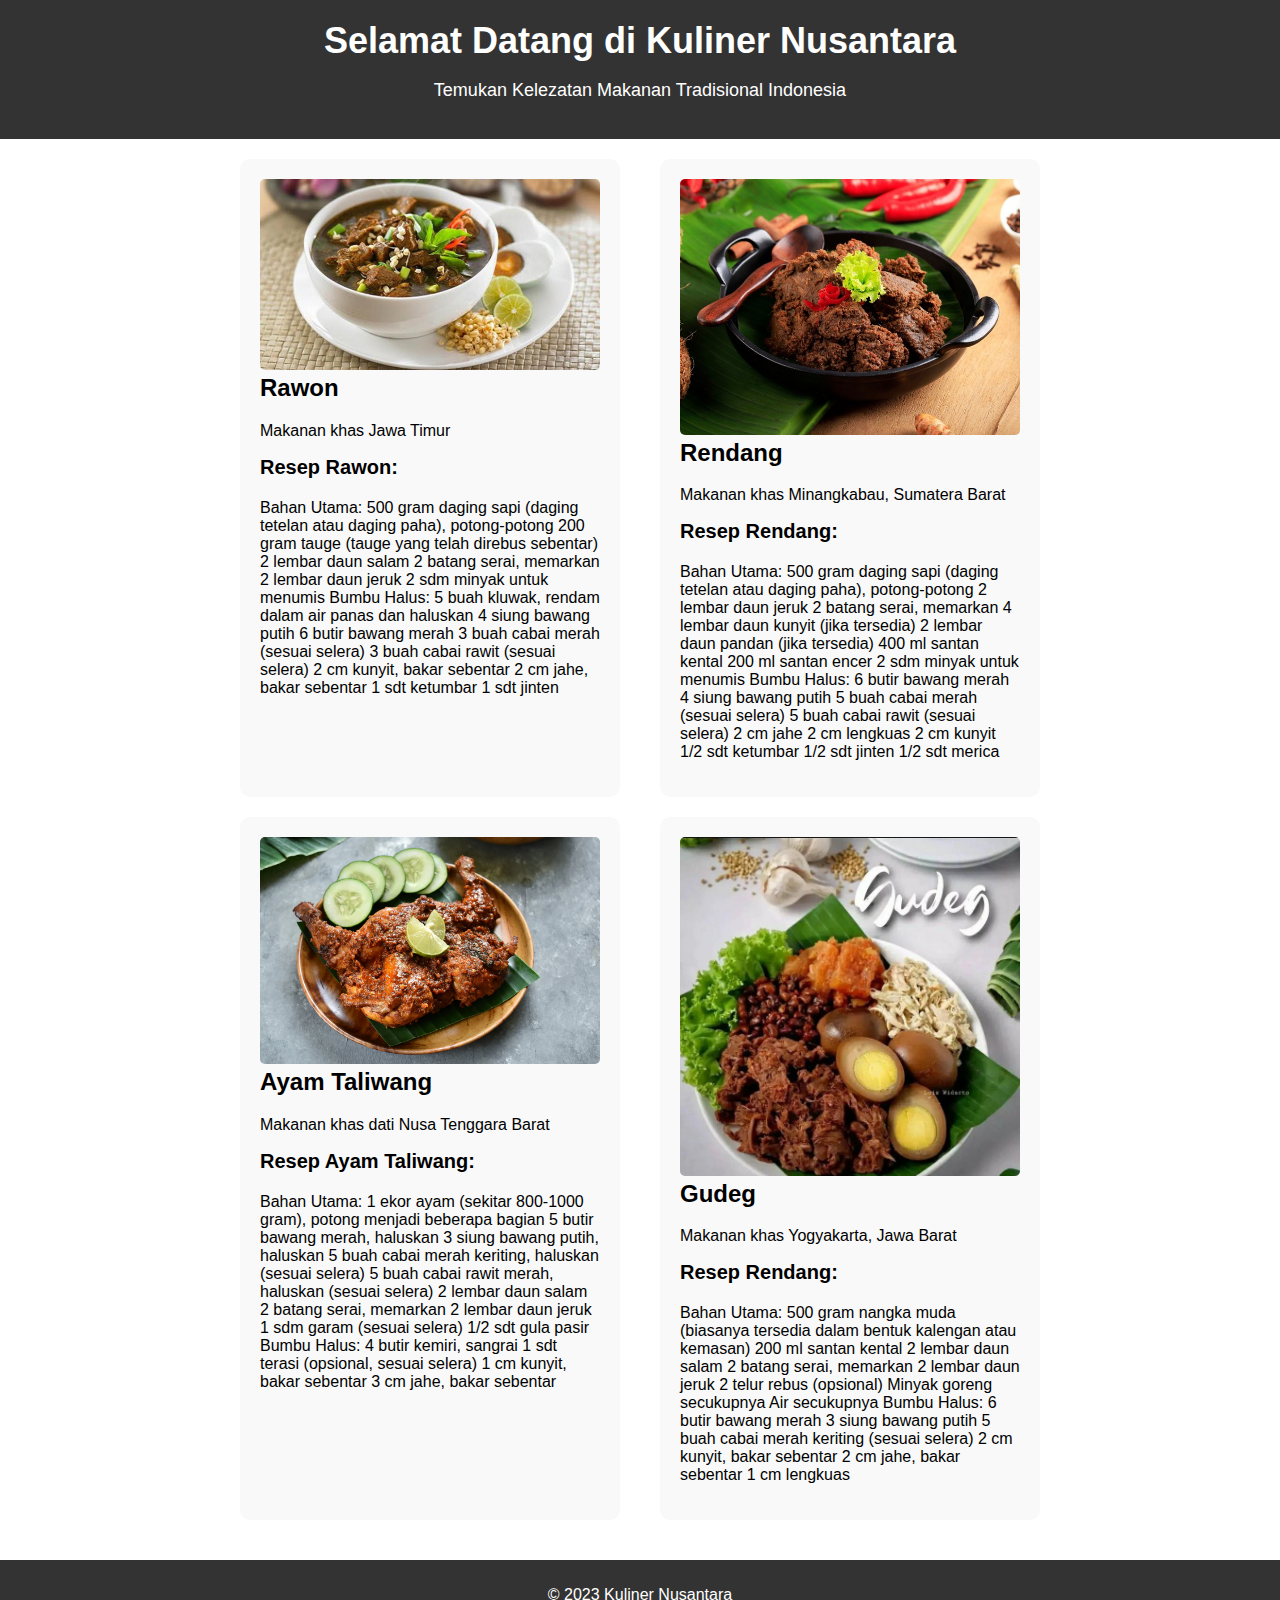
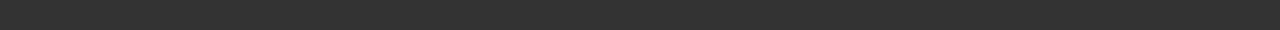
==== index.html @ 80590ab7 "first commit" ====
<!DOCTYPE html>
<html lang="id"> 
<head>
    <meta charset="UTF-8">
    <meta name="viewport" content="width=device-width, initial-scale=1.0">
    <title>Makanan Nusantara</title>
    <link rel="stylesheet" href="style.css">
</head>
<body>
    <header>
        <h1>Selamat Datang di Kuliner Nusantara</h1>
        <p>Temukan Kelezatan Makanan Tradisional Indonesia</p>
    </header>
    <main>
        <section class="makanan">
            <div class="makanan-item">
                <img src="Rawon.jph.jpg" alt="Rawon">
                <h2>Rawon</h2>
                <p>Makanan khas Jawa Timur</p>
                <h3>Resep Rawon:</h3>
                <p>
                    Bahan Utama:
                    500 gram daging sapi (daging tetelan atau daging paha), potong-potong
                    200 gram tauge (tauge yang telah direbus sebentar)
                    2 lembar daun salam
                    2 batang serai, memarkan
                    2 lembar daun jeruk
                    2 sdm minyak untuk menumis
                    Bumbu Halus:

                    5 buah kluwak, rendam dalam air panas dan haluskan
                    4 siung bawang putih
                    6 butir bawang merah
                    3 buah cabai merah (sesuai selera)
                    3 buah cabai rawit (sesuai selera)
                    2 cm kunyit, bakar sebentar
                    2 cm jahe, bakar sebentar
                    1 sdt ketumbar
                    1 sdt jinten    
                </p>
            </div>
            <div class="makanan-item">
                <img src="rendang.jpg" alt="Rendang">
                <h2>Rendang</h2>
                <p>Makanan khas Minangkabau, Sumatera Barat</p>
                <h3>Resep Rendang:</h3>
                <p>
                    Bahan Utama:

                    500 gram daging sapi (daging tetelan atau daging paha), potong-potong
                    2 lembar daun jeruk
                    2 batang serai, memarkan
                    4 lembar daun kunyit (jika tersedia)
                    2 lembar daun pandan (jika tersedia)
                    400 ml santan kental
                    200 ml santan encer
                    2 sdm minyak untuk menumis
                    Bumbu Halus:
                    
                    6 butir bawang merah
                    4 siung bawang putih
                    5 buah cabai merah (sesuai selera)
                    5 buah cabai rawit (sesuai selera)
                    2 cm jahe
                    2 cm lengkuas
                    2 cm kunyit
                    1/2 sdt ketumbar
                    1/2 sdt jinten
                    1/2 sdt merica
                </p>
            </div>
            <div class="makanan-item">
                <img src="ayamTaliwang.jpg" alt="Ayam Taliwang">
                <h2>Ayam Taliwang</h2>
                <p>Makanan khas dati Nusa Tenggara Barat</p>
                <h3>Resep Ayam Taliwang:</h3>

                <p>
                     <p>
                        Bahan Utama:

                        1 ekor ayam (sekitar 800-1000 gram), potong menjadi beberapa bagian
                        5 butir bawang merah, haluskan
                        3 siung bawang putih, haluskan
                        5 buah cabai merah keriting, haluskan (sesuai selera)
                        5 buah cabai rawit merah, haluskan (sesuai selera)
                        2 lembar daun salam
                        2 batang serai, memarkan
                        2 lembar daun jeruk
                        1 sdm garam (sesuai selera)
                        1/2 sdt gula pasir
                        Bumbu Halus:
                        
                        4 butir kemiri, sangrai
                        1 sdt terasi (opsional, sesuai selera)
                        1 cm kunyit, bakar sebentar
                        3 cm jahe, bakar sebentar
                </p> 
                </p>
            </div>
            <div class="makanan-item">
                <img src="gudeg.jpg" alt="Gudeg">
                <h2>Gudeg</h2>
                <p>Makanan khas Yogyakarta, Jawa Barat</p>
                <h3>Resep Rendang:</h3>
                <p>
                    Bahan Utama:

                    500 gram nangka muda (biasanya tersedia dalam bentuk kalengan atau kemasan)
                    200 ml santan kental
                    2 lembar daun salam
                    2 batang serai, memarkan
                    2 lembar daun jeruk
                    2 telur rebus (opsional)
                    Minyak goreng secukupnya
                    Air secukupnya
                    Bumbu Halus:
                    
                    6 butir bawang merah
                    3 siung bawang putih
                    5 buah cabai merah keriting (sesuai selera)
                    2 cm kunyit, bakar sebentar
                    2 cm jahe, bakar sebentar
                    1 cm lengkuas
                </p>
            </div>
            
            <!-- Tambahkan makanan lainnya di sini -->
        </section>
    </main>
    <footer>
        <p>&copy; 2023 Kuliner Nusantara</p>
    </footer>
    <script src="script.js"></script>
</body>
</html>
---- style.css ----
body {
    font-family: Arial, sans-serif;
    margin: 0;
    padding: 0;
}

header {
    background-color: #333;
    color: white;
    text-align: center;
    padding: 20px;
}

header h1 {
    margin: 0;
    font-size: 36px;
}

header p {
    font-size: 18px;
}

main {
    max-width: 800px;
    margin: 0 auto;
    padding: 20px;
}

.makanan {
    display: flex;
    flex-wrap: wrap;
    justify-content: space-between;
}

.makanan-item {
    background-color: #f9f9f9;
    padding: 20px;
    border-radius: 10px;
    width: calc(50% - 20px);
    margin-bottom: 20px;
    box-sizing: border-box;
}

.makanan-item img {
    max-width: 100%;
    height: auto;
    border-radius: 5px;
}

.makanan-item h2 {
    font-size: 24px;
    margin-top: 0;
}

.makanan-item h3 {
    font-size: 20px;
    margin-top: 0;
}

footer {
    background-color: #333;
    color: white;
    text-align: center;
    padding: 10px 0;
}
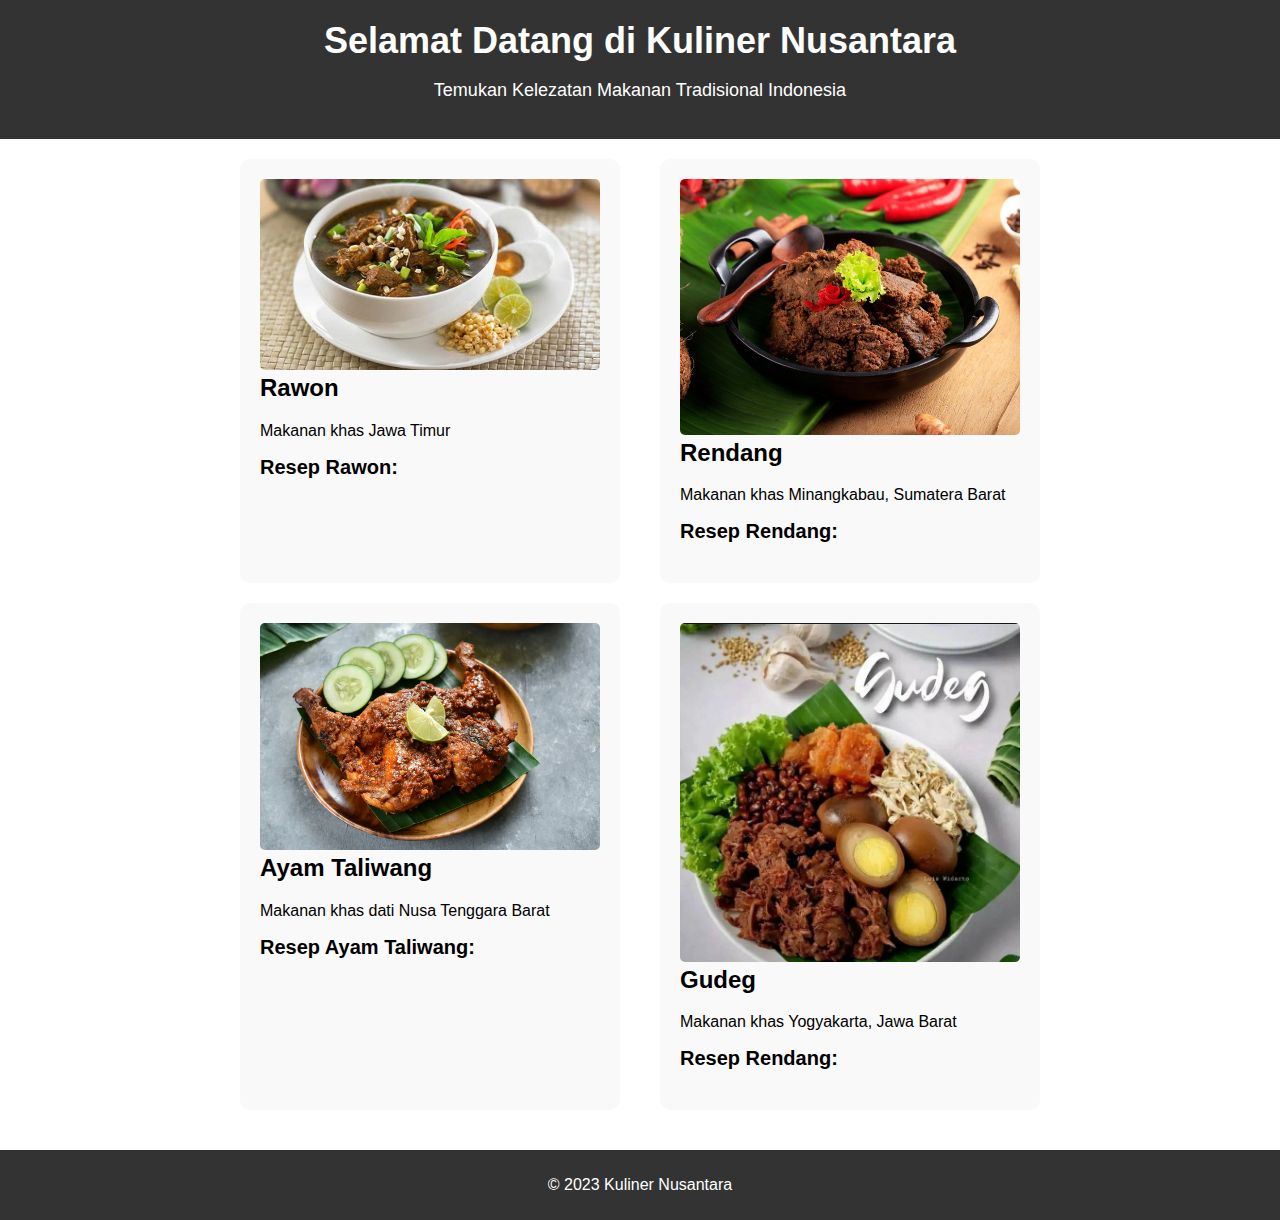
==== commit 9bf54865: "Update index.html" ====
--- a/index.html
+++ b/index.html
@@ -18,7 +18,7 @@
                 <h2>Rawon</h2>
                 <p>Makanan khas Jawa Timur</p>
                 <h3>Resep Rawon:</h3>
-                <p>
+<!--                 <p>
                     Bahan Utama:
                     500 gram daging sapi (daging tetelan atau daging paha), potong-potong
                     200 gram tauge (tauge yang telah direbus sebentar)
@@ -37,14 +37,14 @@
                     2 cm jahe, bakar sebentar
                     1 sdt ketumbar
                     1 sdt jinten    
-                </p>
+                </p> -->
             </div>
             <div class="makanan-item">
                 <img src="rendang.jpg" alt="Rendang">
                 <h2>Rendang</h2>
                 <p>Makanan khas Minangkabau, Sumatera Barat</p>
                 <h3>Resep Rendang:</h3>
-                <p>
+<!--                 <p>
                     Bahan Utama:
 
                     500 gram daging sapi (daging tetelan atau daging paha), potong-potong
@@ -67,7 +67,7 @@
                     1/2 sdt ketumbar
                     1/2 sdt jinten
                     1/2 sdt merica
-                </p>
+                </p> -->
             </div>
             <div class="makanan-item">
                 <img src="ayamTaliwang.jpg" alt="Ayam Taliwang">
@@ -75,8 +75,7 @@
                 <p>Makanan khas dati Nusa Tenggara Barat</p>
                 <h3>Resep Ayam Taliwang:</h3>
 
-                <p>
-                     <p>
+<!--                      <p>
                         Bahan Utama:
 
                         1 ekor ayam (sekitar 800-1000 gram), potong menjadi beberapa bagian
@@ -96,14 +95,14 @@
                         1 cm kunyit, bakar sebentar
                         3 cm jahe, bakar sebentar
                 </p> 
-                </p>
+                 -->
             </div>
             <div class="makanan-item">
                 <img src="gudeg.jpg" alt="Gudeg">
                 <h2>Gudeg</h2>
                 <p>Makanan khas Yogyakarta, Jawa Barat</p>
                 <h3>Resep Rendang:</h3>
-                <p>
+<!--                 <p>
                     Bahan Utama:
 
                     500 gram nangka muda (biasanya tersedia dalam bentuk kalengan atau kemasan)
@@ -122,7 +121,7 @@
                     2 cm kunyit, bakar sebentar
                     2 cm jahe, bakar sebentar
                     1 cm lengkuas
-                </p>
+                </p> -->
             </div>
             
             <!-- Tambahkan makanan lainnya di sini -->
@@ -131,6 +130,18 @@
     <footer>
         <p>&copy; 2023 Kuliner Nusantara</p>
     </footer>
-    <script src="script.js"></script>
+<script>
+  window.watsonAssistantChatOptions = {
+    integrationID: "f15410f5-1b48-44b0-8801-322d2dcfc765", // The ID of this integration.
+    region: "us-south", // The region your integration is hosted in.
+    serviceInstanceID: "b216ee1a-db53-4c61-819a-67d669d83897", // The ID of your service instance.
+    onLoad: function(instance) { instance.render(); }
+  };
+  setTimeout(function(){
+    const t=document.createElement('script');
+    t.src="https://web-chat.global.assistant.watson.appdomain.cloud/versions/" + (window.watsonAssistantChatOptions.clientVersion || 'latest') + "/WatsonAssistantChatEntry.js";
+    document.head.appendChild(t);
+  });
+</script>
 </body>
 </html>
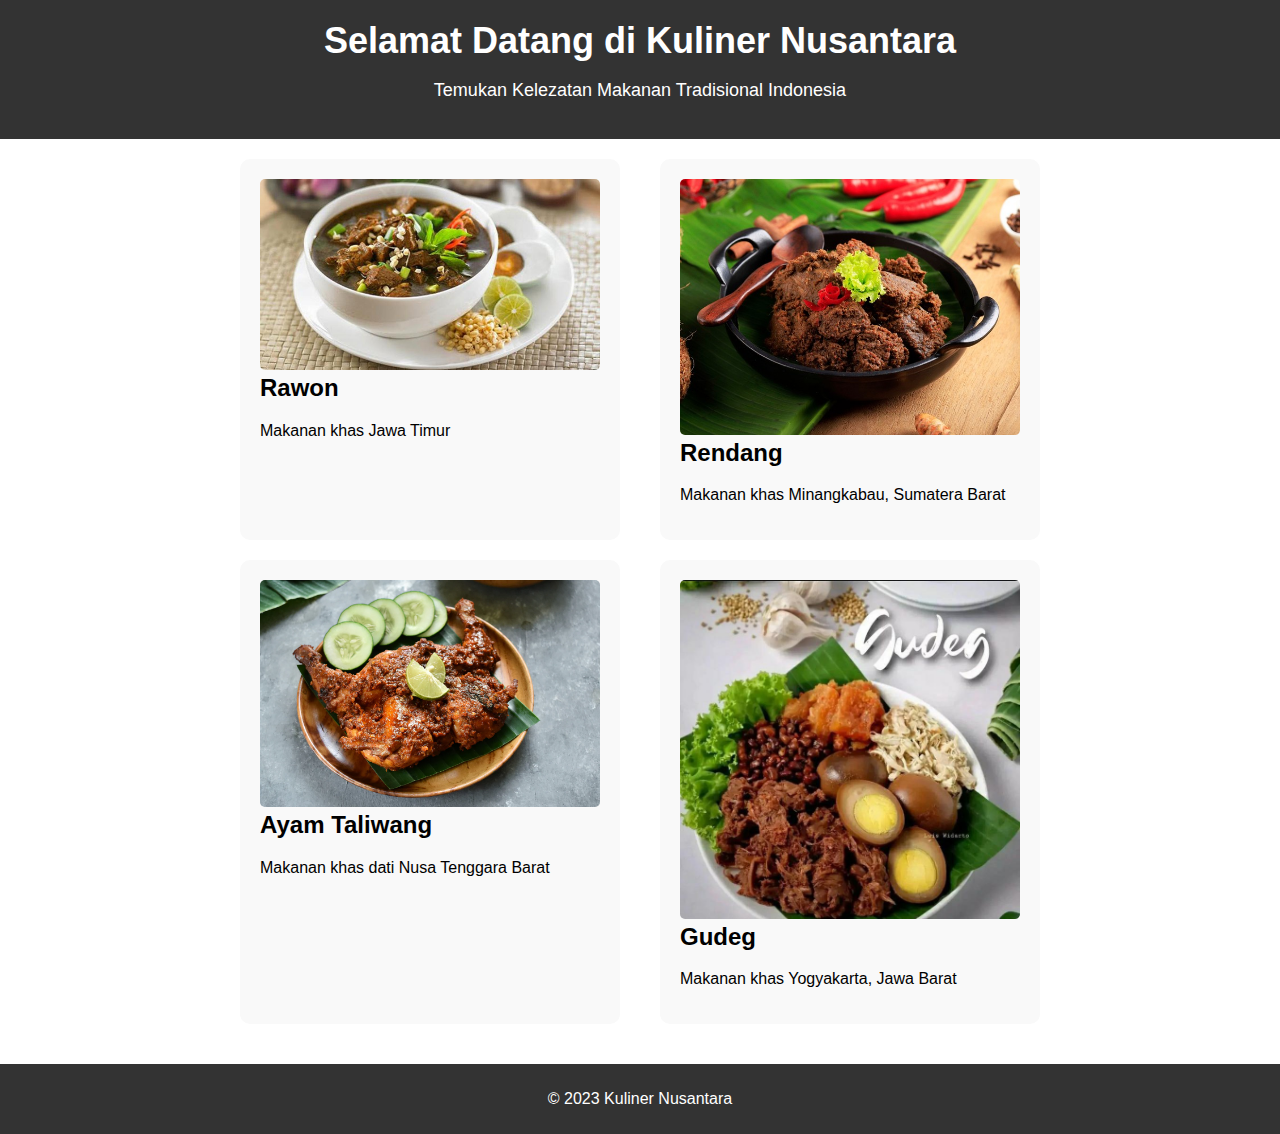
==== commit 5705bd3a: "Update index.html" ====
--- a/index.html
+++ b/index.html
@@ -17,7 +17,7 @@
                 <img src="Rawon.jph.jpg" alt="Rawon">
                 <h2>Rawon</h2>
                 <p>Makanan khas Jawa Timur</p>
-                <h3>Resep Rawon:</h3>
+<!--                 <h3>Resep Rawon:</h3> -->
 <!--                 <p>
                     Bahan Utama:
                     500 gram daging sapi (daging tetelan atau daging paha), potong-potong
@@ -43,7 +43,7 @@
                 <img src="rendang.jpg" alt="Rendang">
                 <h2>Rendang</h2>
                 <p>Makanan khas Minangkabau, Sumatera Barat</p>
-                <h3>Resep Rendang:</h3>
+<!--                 <h3>Resep Rendang:</h3> -->
 <!--                 <p>
                     Bahan Utama:
 
@@ -73,7 +73,7 @@
                 <img src="ayamTaliwang.jpg" alt="Ayam Taliwang">
                 <h2>Ayam Taliwang</h2>
                 <p>Makanan khas dati Nusa Tenggara Barat</p>
-                <h3>Resep Ayam Taliwang:</h3>
+<!--                 <h3>Resep Ayam Taliwang:</h3> -->
 
 <!--                      <p>
                         Bahan Utama:
@@ -101,7 +101,7 @@
                 <img src="gudeg.jpg" alt="Gudeg">
                 <h2>Gudeg</h2>
                 <p>Makanan khas Yogyakarta, Jawa Barat</p>
-                <h3>Resep Rendang:</h3>
+<!--                 <h3>Resep Rendang:</h3> -->
 <!--                 <p>
                     Bahan Utama:
 
